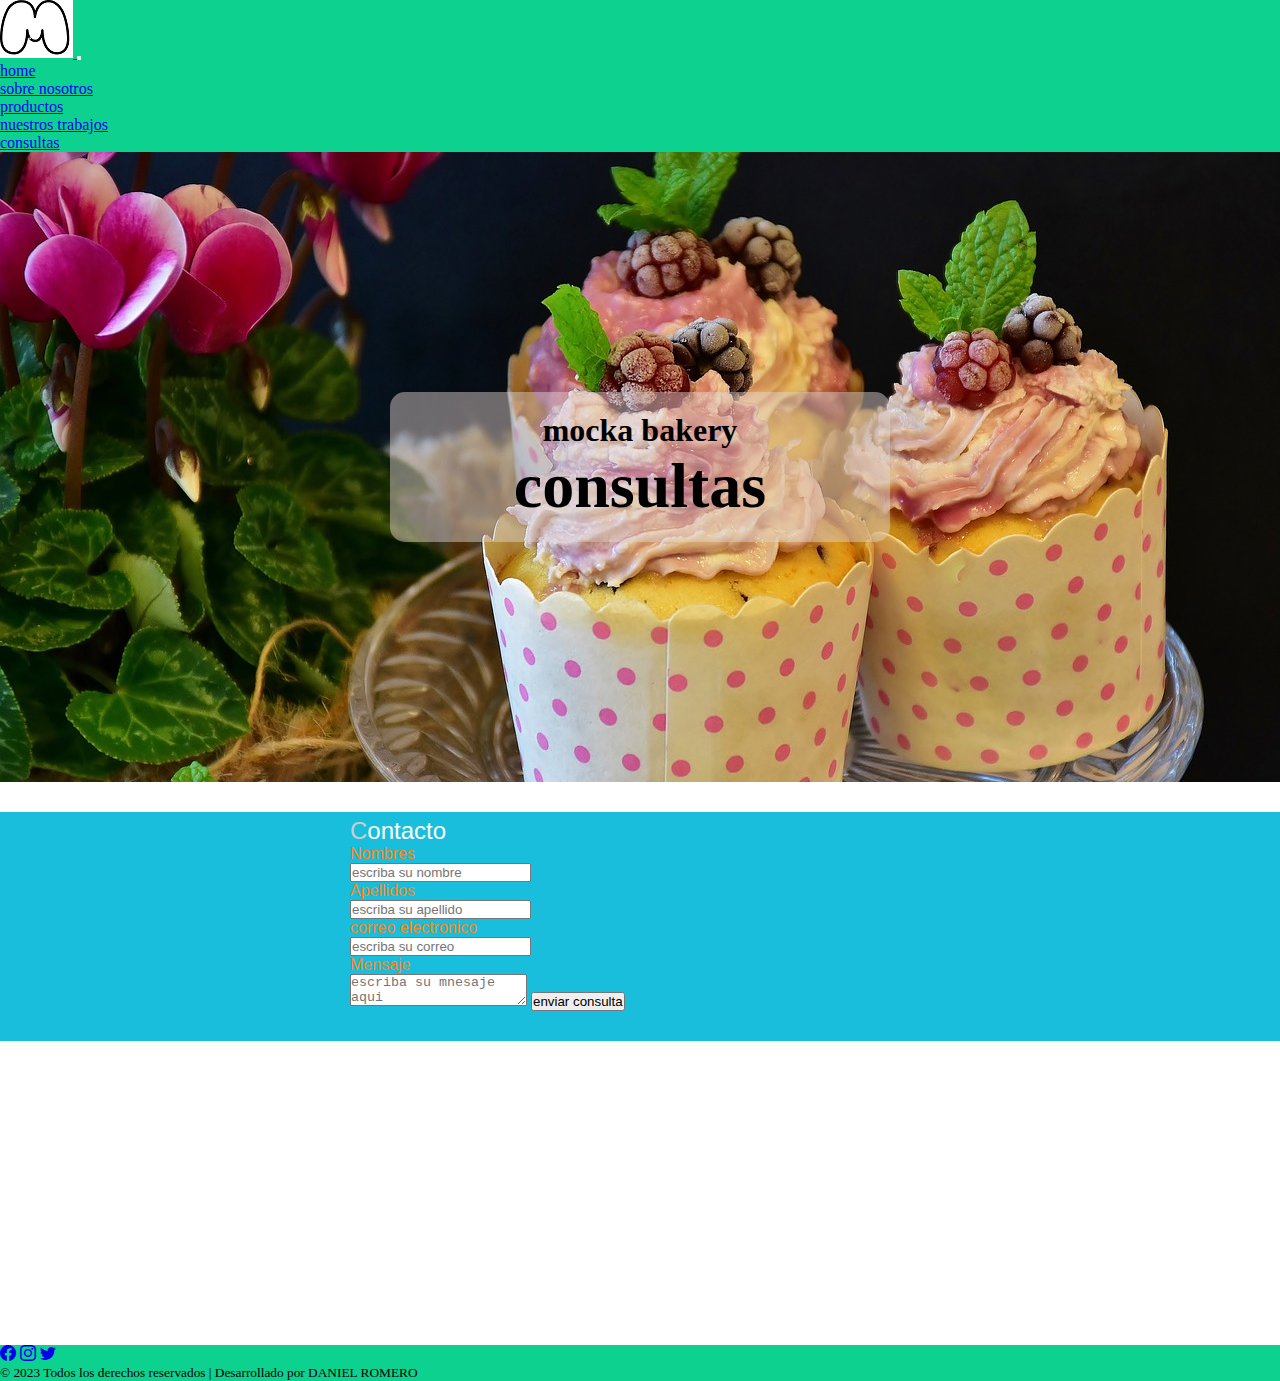
==== pages/consultas.html @ 71e00505 "se agragan las carpetas del proyecto" ====
<!DOCTYPE html>
<html lang="es">
<head>
    <meta charset="UTF-8">
    <meta http-equiv="X-UA-Compatible" content="IE=edge">
    <meta name="viewport" content="width=device-width, initial-scale=1.0">
    <link href="https://cdn.jsdelivr.net/npm/bootstrap@5.3.0-alpha3/dist/css/bootstrap.min.css" rel="stylesheet" integrity="sha384-KK94CHFLLe+nY2dmCWGMq91rCGa5gtU4mk92HdvYe+M/SXH301p5ILy+dN9+nJOZ" crossorigin="anonymous">
    <link rel="stylesheet" href="https://cdn.jsdelivr.net/npm/bootstrap-icons@1.10.3/font/bootstrap-icons.css">
    <link rel="stylesheet" href="../css/style.css">
    <title>mocka bakery</title>
</head>

<body>

<!--============BARRA DE NAVEGACION============-->
<header class="navbar navbar-expand-lg bg-body-tertiary border-bottom ">
  <div class="container"> <!--para que ocupe el 100% le agregamos -fluid al container-->
    <a class="navbar-brand" href="#">
      <img src="../img/logo-provi.png" alt="" class="w-75">
    </a>
    <button class="navbar-toggler" type="button" data-bs-toggle="collapse" data-bs-target="#navbarNavDropdown" aria-controls="navbarNavDropdown" aria-expanded="false" aria-label="Toggle navigation">
          <span class="navbar-toggler-icon"></span>
    </button>
    <nav class="collapse navbar-collapse justify-content-end" id="navbarNavDropdown">
        <ul class="navbar-nav">
            <li class="nav-item">
              <a class="nav-link active" aria-current="page" href="../index.html">home</a>
            </li>
            <li class="nav-item">
              <a class="nav-link"  href="./sobre-nosotros.html">sobre nosotros</a>
            </li>
            <li class="nav-item">
              <a class="nav-link" href="./productos.html">productos</a>
            </li>
            <li class="nav-item">
              <a class="nav-link" href="./nuestros-trabajos.html">nuestros trabajos</a>
            </li>
            <li class="nav-item">
              <a class="nav-link" href="./consultas.html">consultas</a>
            </li>
        </ul>
    </nav>
  </div>
</header>

<main>
  <section class="portada-index">
    <div class="portada-texto-index">
      <h1>mocka bakery <br>
        <span class="palabra-destacada">consultas</span></h1>
    </div>   
  </section>

    <section class="pt-5 bg-gradient-blue-green">  
      <section class="formulario"> 
          <div class="contenedor">
            <form action="form-header" class="form"> <!--modificar action-->
              <div class="form-header">
                <h2 class="form-title">C<span>ontacto</span></h2>
              </div>
  
              <label for="nombre" class="form-label">Nombres</label>
              <input type="text" id="nombre" class="form-input" placeholder="escriba su nombre">
  
              <label for="apellido" class="form-label">Apellidos</label>
              <input type="text" id="apellido" class="form-input" placeholder="escriba su apellido">
  
              <label for="correo" class="form-label">correo electronico</label>
              <input type="email" id="correo" class="form-input" placeholder="escriba su correo">
  
              <label for="mensaje" class="form-label">Mensaje</label>
              <textarea id="mensaje" class="form-textarea" placeholder="escriba su mnesaje aqui"></textarea>
  
              <input type="submit" class="btn-submit" value="enviar consulta">

           </form>
        </div>
      </section>

       <iframe src="https://www.google.com/maps/embed?pb=!1m18!1m12!1m3!1d192338.3454804078!2d-71.47999844247731!3d-41.12826800695843!2m3!1f0!2f0!3f0!3m2!1i1024!2i768!4f13.1!3m3!1m2!1s0x961a7b1520c860e5%3A0x8210ae97cb7b9a65!2sSan%20Carlos%20de%20Bariloche%2C%20R%C3%ADo%20Negro!5e0!3m2!1ses-419!2sar!4v1682887468369!5m2!1ses-419!2sar" width="400" height="300" style="border:0;" allowfullscreen="" loading="lazy" referrerpolicy="no-referrer-when-downgrade"></iframe>

    </section>   
</main> 

<!--=============FOOTER===============--> 

<footer class="bg-body-tertiary p-3">
  <div class="container text-center">
    <nav class="d-flex justify-content-evenly"> 
      <a href="https://facebook.com" target="_blank"><i class="bi bi-facebook fs-3"></i></a>
      <a href="https://instagram.com" target="_blank"><i class="bi bi-instagram fs-3"></i></a>
      <a href="https://twitter.com" target="_blank"><i class="bi bi-twitter fs-3"></i></a>
    </nav>
    <small class="text-white">
          &copy; 2023 Todos los derechos reservados | Desarrollado por DANIEL ROMERO</small>
  </div>
</footer>
  
<script src="https://cdn.jsdelivr.net/npm/bootstrap@5.3.0-alpha3/dist/js/bootstrap.bundle.min.js" integrity="sha384-ENjdO4Dr2bkBIFxQpeoTz1HIcje39Wm4jDKdf19U8gI4ddQ3GYNS7NTKfAdVQSZe" crossorigin="anonymous">

</script>

</body>
</html>
---- css/style.css ----
* {
    margin: 0;
    padding: 0;
    box-sizing: border-box;
   }

   /*para eliminar viñetas*/
ul, ol{
    list-style: none;
    color: #0e0d0d;
}


.bg-body-tertiary{
    background-color:rgb(12, 209, 143) !important
}

.bg-nosotros{
    background-color: rgb(32, 207, 207);
}

.tarjeta-staff{
    width: 15rem;
    background-color: rgb(204, 243, 250);
    border-radius: 10%;
}


/** portada**/

.portada-index{
    height: 70vh;
    background-image: url(../img/portada-index-prov.jpg);
    background-size: cover;
    background-position: center;

    display: flex;
    justify-content: center;
    align-items: center;
}

.portada-texto-index{
   background-color: rgba(224, 210, 210, 0.479);
   font-family: "roboto Condensed";
    width: 500px;
    height: 150px;
    border-radius: 15px;

    text-align: center;

    display: flex;
    justify-content:center;
    align-items: center;
}

.palabra-destacada{
    font-size: 4rem;
}



.frase-index{
    font-family:"roboto Condensed";
    height: 15vh;
    background-color: rgba(211, 55, 128, 0.603);
    margin: 20px;
    border: 10px;
    
    text-align: center;

    display: flex;
    justify-content:center;
    align-items: center;
    font-size: 100rem;
    color: aliceblue;
}



@media (min-width:768px) {
    .frase-index{
        background-image: url(../img/portada-index-prov.jpg);
    }

}


/**============nuestros productos=========**/

.produto-tortas{
    display: flex;
    flex-direction: column;
    align-items: center;

    gap: 30px;

}

.produto-tortas img{
    width: 95%;
    height: 300px;
}

@media (min-width:768px){
    .produto-tortas{
        display: grid;
        grid-template-columns: repeat(2, 1fr);
        grid-template-rows: repeat();

        padding: 15px;
    }

}

@media (min-width:1024px){
    .produto-tortas{
        display: grid;
        grid-template-columns: repeat(4, 1fr);
        grid-template-rows: repeat();

        padding: 15px;
    }
}


/**galeria trabajos*/

#galeria .col-lg-4{
    margin: 0 !important;
    padding: 25px;
}

#galeria img{
    width:100%;
    height: 350px;
    border: 5px solid #ccc;
    float: left;
    margin: 15px;
    -webkit-transition: margin 0.5s ease-out;
    -moz-transition: margin 0.5s ease-out;
    -o-transition: margin 0.5s ease-out;
}
#galeria img:hover {
    border: 5px solid #fff;
    margin-top: 2px;
}

/*========servicios=======*/
.texto-servicio{
    background-color: brown;
    font-size: 1.5rem;
    display: flex;
    justify-content: center;
}

.servicios{
    background-color: brown;
    margin-bottom: 20px ;
    display: flex;
    justify-content:space-around;
    align-items:center;
    text-align: center;
}

.tarjetas-servicios {
    width: 250px;
    height: 250px;
}

.tarjetas-servicios img{
    width: 100px;
    height: 100px;
    border-radius: 50%;
}

/**PRODUCTOS INDEX**/

.productos-index{
    margin: 40px;
    display: flex;
    justify-content:space-around;
    align-items:center;
    text-align: center;
}

.tarjeta-producto-index {
    width: 250px;
    height: 250px;
}

.tarjeta-producto-index img{
    width: 100%;
    height: 100%;
}

/* ----seccion chef */

.seccion-chef{
    background-color: brown;
    margin: 20px ;
    display: flex;
    justify-content:baseline;
    align-items:center;
    text-align: center;
  }
  .seccion-chef img{
    width: 100%;
    height: 800px;
  }

.biografia-chef{
    font-family: 'Inter';
    font-size: 1.5rem;

}
.titulos-medianos{
    font-family:"roboto Condensed" ;
    font-size: 2rem;
}

/* frase instragram */

.frase-instagram{
        background-color: rgba(18, 48, 180, 0.774);
        width: 60%;
        height: 50px;
        margin-left: 25%;
        border: 10px;
        border-radius: 15px;
        
        text-align: center;
    
        display: flex;
        justify-content:center;
        align-items: center;
        font-size: 2rem;
    }

    /* tarjetas */

.tarjetas-index{
   
    margin: 20px;
    padding: 20px;
    display: flex;
    justify-content:space-around;
    align-items:center;
    text-align: center;
    
}

.tarjetas-metodos {
    background-color: aquamarine;
    width: 25%;
    height: 10px;
    margin: 20px;
    padding: 45px;
    border-color: black;
    border-width: 1px;
    border-style: solid;
    }

    /* mas vendidos */
.mas-vendidos{
    background-color: brown;
    font-size: 1.5rem;
    display: flex;
    justify-content: center;
    }

.mas-vendidos-index{
    margin: 40px;
    display: flex;
    justify-content:space-around;
    align-items:center;
    text-align: center;
    }
    
.producto-ind{
        width: 250px;
        height: 250px;
    }
.producto-ind img{
        width: 100%;
        height: 100%;
    }


    /**formulario*/

    .formulario{
        background: #18bedb;
        -webkit-background-size: cover;
        background-size: cover;
        background-attachment: fixed;
    }
    .contenedor .form .form-header .form-title{
        font-weight: normal;
        font-family: 'Roboto Condensed', sans-serif;
        color: #ccc;
    }
    
    .contenedor .form .form-header .form-title span{
    color: #fff;
    
    }
    
    .contenedor .form {
        background: rgba(0,0,0,0. .6);
        width: 90%;
        max-width: 650px;
        margin: auto;
        padding: 5px 35px;
        margin-top: 30px;
        padding-bottom: 30px;
        border-radius: 3px;
    }
    
    .contenedor .form .form-label{
        display: block;
        color: #ff8516;
        font-size: 16px;
        font-family: 'Roboto Condensed', sans-serif;
    
    }
    
    .contenedor .form .form-input .form-textarea{
        background: rgba(0,0,0,0. .7);
        border: none;
        outline: none;
        border-bottom: 2px solid #ff851b;
        width: 100px;
        padding: 12px;
        margin-bottom: 20px;
        border-radius: 2px;
        font-size: 14px;
        color: #fff;
        font-family: roboto;
    }
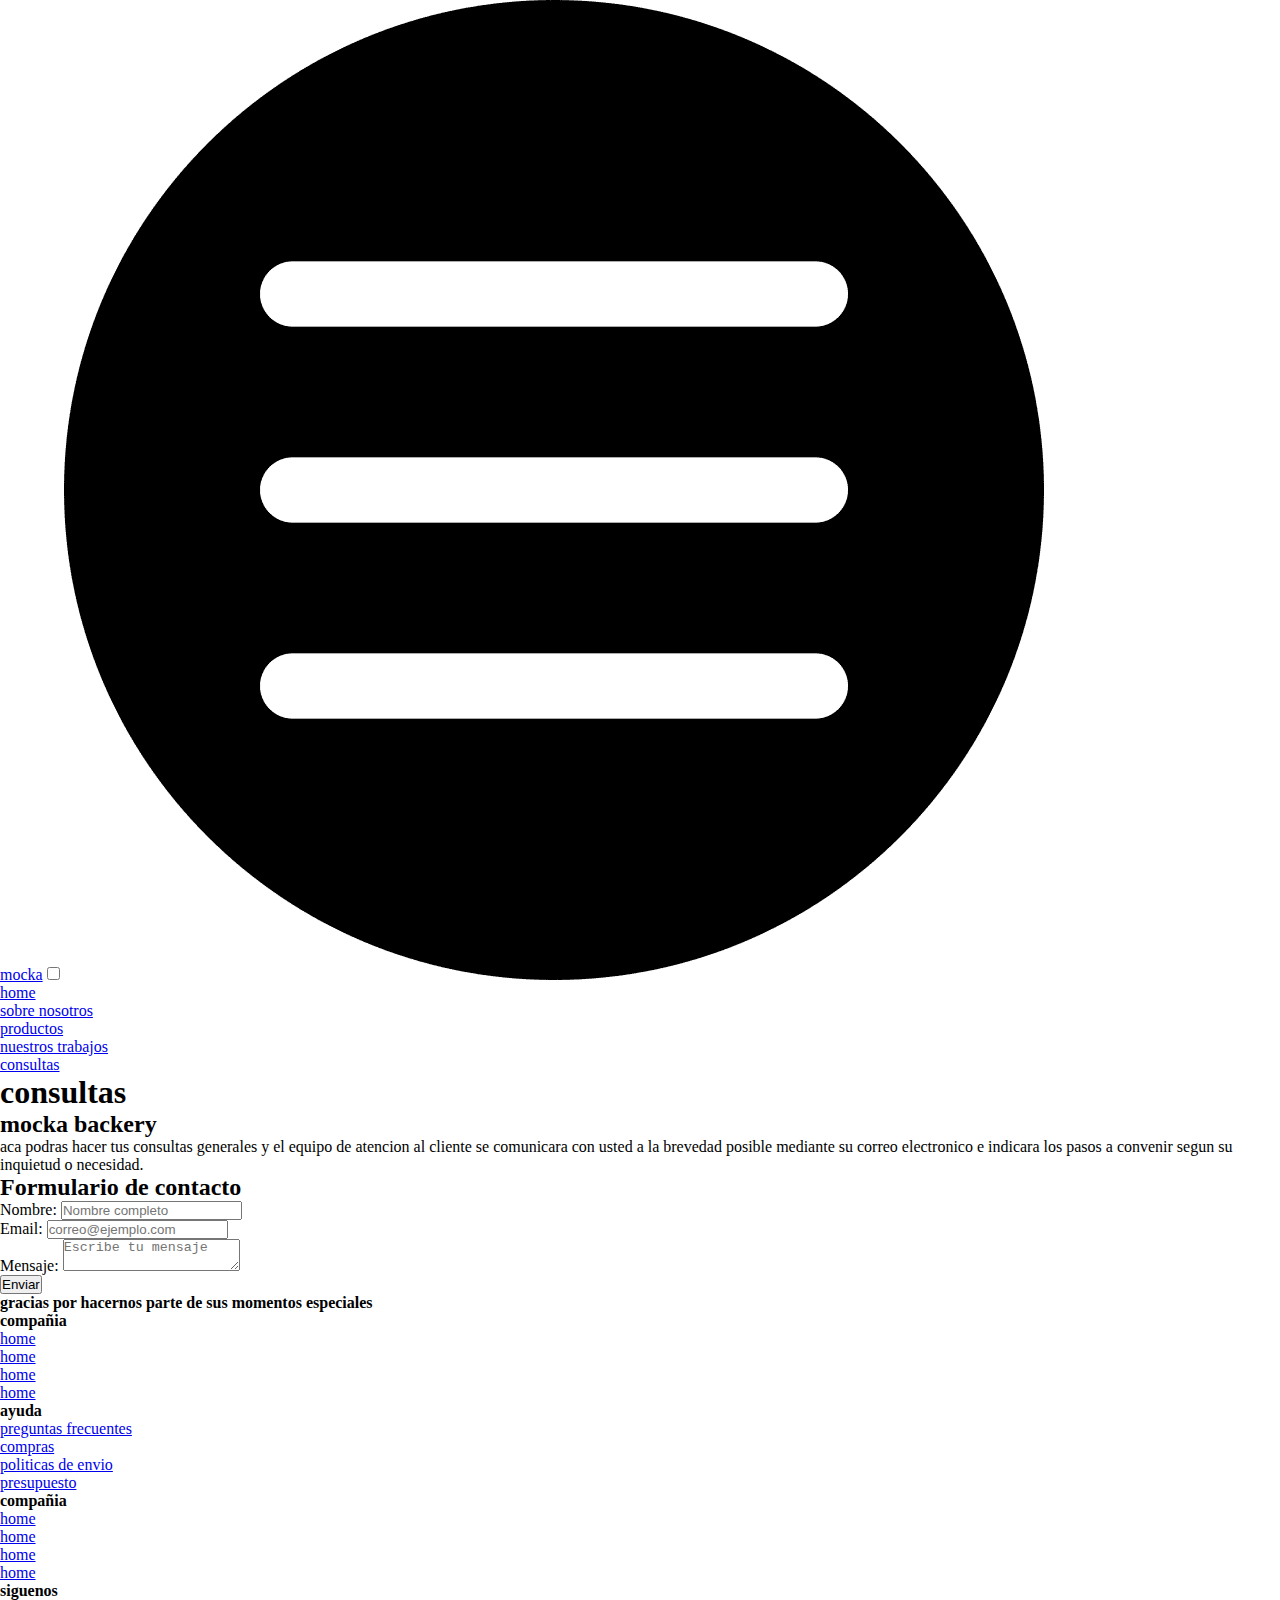
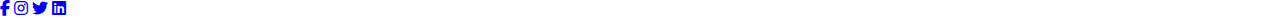
==== commit 9036c9a1: "se modifican las paginas" ====
--- a/pages/consultas.html
+++ b/pages/consultas.html
@@ -1,104 +1,145 @@
 <!DOCTYPE html>
-<html lang="es">
+<html lang="en">
 <head>
     <meta charset="UTF-8">
     <meta http-equiv="X-UA-Compatible" content="IE=edge">
-    <meta name="viewport" content="width=device-width, initial-scale=1.0">
-    <link href="https://cdn.jsdelivr.net/npm/bootstrap@5.3.0-alpha3/dist/css/bootstrap.min.css" rel="stylesheet" integrity="sha384-KK94CHFLLe+nY2dmCWGMq91rCGa5gtU4mk92HdvYe+M/SXH301p5ILy+dN9+nJOZ" crossorigin="anonymous">
-    <link rel="stylesheet" href="https://cdn.jsdelivr.net/npm/bootstrap-icons@1.10.3/font/bootstrap-icons.css">
+    <meta name="viewport" content="width=
+    , initial-scale=1.0">
+    
+    <!--tipografia-->
+    <link rel="preconnect" href="https://fonts.googleapis.com">
+<link rel="preconnect" href="https://fonts.gstatic.com" crossorigin>
+<link href="https://fonts.googleapis.com/css2?family=Poppins:wght@400;500;600;800&family=Roboto:wght@300;400;500;700&display=swap" rel="stylesheet">
+<!--fin tipografia-->
     <link rel="stylesheet" href="../css/style.css">
-    <title>mocka bakery</title>
+    <title>consultas-presupuestos-solicitudes|mocka backery</title>
+    <meta name="description" content="Si tienes alguna consulta no dudes en contactarnos. Nuestro equipo está listo para brindarte la información necesaria. ">
+    <!--libresia para usar iconos-->
+    <link rel="stylesheet" href="https://cdnjs.cloudflare.com/ajax/libs/font-awesome/6.2.1/css/all.min.css">
 </head>
+<body>
+  
+    <header class="header-consultas">
 
-<body>
+        <div class="menu container">
+            <a href="#" class="logo">mocka</a>
+            <input type="checkbox" id="menu"> <!-- id="menu cambiar el id -->
+            <label for="menu">
+                <img src="/img/menu-burguer2.png" class="menu-icono"  alt="">
+            </label>
+            <nav class="navbar">
+                <ul>
+                    <li><a href="../index.html">home</a></li>
+                    <li><a href="./sobre-nosotros.html">sobre nosotros</a></li>
+                    <li><a href="./productos.html">productos</a></li>
+                    <li><a href="./nuestros-trabajos.html">nuestros trabajos</a></li>
+                    <li><a href="./consultas.html">consultas</a></li>
+                    
+                </ul>
+            </nav>
+        </div>
+    
+        <div class="header-contenido-nosotros container">
+            <h1>consultas</h1>
+        </div>
+    
+    </header>
 
-<!--============BARRA DE NAVEGACION============-->
-<header class="navbar navbar-expand-lg bg-body-tertiary border-bottom ">
-  <div class="container"> <!--para que ocupe el 100% le agregamos -fluid al container-->
-    <a class="navbar-brand" href="#">
-      <img src="../img/logo-provi.png" alt="" class="w-75">
-    </a>
-    <button class="navbar-toggler" type="button" data-bs-toggle="collapse" data-bs-target="#navbarNavDropdown" aria-controls="navbarNavDropdown" aria-expanded="false" aria-label="Toggle navigation">
-          <span class="navbar-toggler-icon"></span>
-    </button>
-    <nav class="collapse navbar-collapse justify-content-end" id="navbarNavDropdown">
-        <ul class="navbar-nav">
-            <li class="nav-item">
-              <a class="nav-link active" aria-current="page" href="../index.html">home</a>
-            </li>
-            <li class="nav-item">
-              <a class="nav-link"  href="./sobre-nosotros.html">sobre nosotros</a>
-            </li>
-            <li class="nav-item">
-              <a class="nav-link" href="./productos.html">productos</a>
-            </li>
-            <li class="nav-item">
-              <a class="nav-link" href="./nuestros-trabajos.html">nuestros trabajos</a>
-            </li>
-            <li class="nav-item">
-              <a class="nav-link" href="./consultas.html">consultas</a>
-            </li>
-        </ul>
-    </nav>
-  </div>
-</header>
 
 <main>
-  <section class="portada-index">
-    <div class="portada-texto-index">
-      <h1>mocka bakery <br>
-        <span class="palabra-destacada">consultas</span></h1>
-    </div>   
-  </section>
 
-    <section class="pt-5 bg-gradient-blue-green">  
-      <section class="formulario"> 
-          <div class="contenedor">
-            <form action="form-header" class="form"> <!--modificar action-->
-              <div class="form-header">
-                <h2 class="form-title">C<span>ontacto</span></h2>
-              </div>
+    <div class="nosotros-contenido container">
+        <h2>mocka backery</h2>
+        <p>
+        aca podras hacer tus consultas generales y el equipo de atencion al cliente se comunicara con usted a la brevedad posible mediante su correo electronico e indicara los pasos a convenir segun su inquietud o necesidad.
+        </p> 
+    </div>
+
+
+    <div class="contenedor">
+        <h2>Formulario de contacto</h2>
+        <form>
+          <div class="form-group">
+            <label for="name">Nombre:</label>
+            <input type="text" id="name" name="name" placeholder="Nombre completo" required>
+          </div>
+          <div class="form-group">
+            <label for="email">Email:</label>
+            <input type="email" id="email" name="email" placeholder="correo@ejemplo.com" required>
+          </div>
+          <div class="form-group">
+            <label for="message">Mensaje:</label>
+            <textarea id="message" name="message" placeholder="Escribe tu mensaje" required></textarea>
+          </div>
+          <div class="form-group">
+            <button type="submit">Enviar</button>
+          </div>
+        </form>
+      </div>
+
+
+      <div class="mensaje-nosotros">
+        <h4>gracias por hacernos parte de sus momentos especiales</h4>
+        
+    </div> 
+</main>
+
+ 
+<!--=========================FOOTER=====================-->
+
+<footer class="footer">
+    <div class="container">
+
+     <div class="footer-row">
+
+        <div class="footer-links">
+            <h4>compañia</h4>
+            <ul>
+                <li><a href="#">home</a></li>
+                <li><a href="#">home</a></li>
+                <li><a href="#">home</a></li>
+                <li><a href="#">home</a></li>
+            </ul>
+        </div>
+    
+        <div class="footer-links">
+            <h4>ayuda</h4>
+            <ul>
+                <li><a href="#">preguntas frecuentes</a></li>
+                <li><a href="#">compras</a></li>
+                <li><a href="#">politicas de envio</a></li>
+                <li><a href="#">presupuesto</a></li>
+                </ul>
+            </div>
+
+        <div class="footer-links">
+            <h4>compañia</h4>
+            <ul>
+                <li><a href="#">home</a></li>
+                <li><a href="#">home</a></li>
+                <li><a href="#">home</a></li>
+                <li><a href="#">home</a></li>
+            </ul>
+        </div>
+        <div class="footer-links">
+            <h4>siguenos</h4>
+            <div class="redes-link">
+                <a href="#"><i class="fab fa-facebook-f"></i></a>
+                <a href="#"><i class="fab fa-instagram"></i></a>
+                <a href="#"><i class="fab fa-twitter"></i></a>
+                <a href="#"><i class="fab fa-linkedin"></i></a>
+            </div>
+        </div>
+    </div>
   
-              <label for="nombre" class="form-label">Nombres</label>
-              <input type="text" id="nombre" class="form-input" placeholder="escriba su nombre">
-  
-              <label for="apellido" class="form-label">Apellidos</label>
-              <input type="text" id="apellido" class="form-input" placeholder="escriba su apellido">
-  
-              <label for="correo" class="form-label">correo electronico</label>
-              <input type="email" id="correo" class="form-input" placeholder="escriba su correo">
-  
-              <label for="mensaje" class="form-label">Mensaje</label>
-              <textarea id="mensaje" class="form-textarea" placeholder="escriba su mnesaje aqui"></textarea>
-  
-              <input type="submit" class="btn-submit" value="enviar consulta">
+</div>
 
-           </form>
-        </div>
-      </section>
 
-       <iframe src="https://www.google.com/maps/embed?pb=!1m18!1m12!1m3!1d192338.3454804078!2d-71.47999844247731!3d-41.12826800695843!2m3!1f0!2f0!3f0!3m2!1i1024!2i768!4f13.1!3m3!1m2!1s0x961a7b1520c860e5%3A0x8210ae97cb7b9a65!2sSan%20Carlos%20de%20Bariloche%2C%20R%C3%ADo%20Negro!5e0!3m2!1ses-419!2sar!4v1682887468369!5m2!1ses-419!2sar" width="400" height="300" style="border:0;" allowfullscreen="" loading="lazy" referrerpolicy="no-referrer-when-downgrade"></iframe>
+</footer>
 
-    </section>   
-</main> 
 
-<!--=============FOOTER===============--> 
-
-<footer class="bg-body-tertiary p-3">
-  <div class="container text-center">
-    <nav class="d-flex justify-content-evenly"> 
-      <a href="https://facebook.com" target="_blank"><i class="bi bi-facebook fs-3"></i></a>
-      <a href="https://instagram.com" target="_blank"><i class="bi bi-instagram fs-3"></i></a>
-      <a href="https://twitter.com" target="_blank"><i class="bi bi-twitter fs-3"></i></a>
-    </nav>
-    <small class="text-white">
-          &copy; 2023 Todos los derechos reservados | Desarrollado por DANIEL ROMERO</small>
-  </div>
-</footer>
-  
-<script src="https://cdn.jsdelivr.net/npm/bootstrap@5.3.0-alpha3/dist/js/bootstrap.bundle.min.js" integrity="sha384-ENjdO4Dr2bkBIFxQpeoTz1HIcje39Wm4jDKdf19U8gI4ddQ3GYNS7NTKfAdVQSZe" crossorigin="anonymous">
-
-</script>
 
 </body>
-</html>+</html>
+    
+   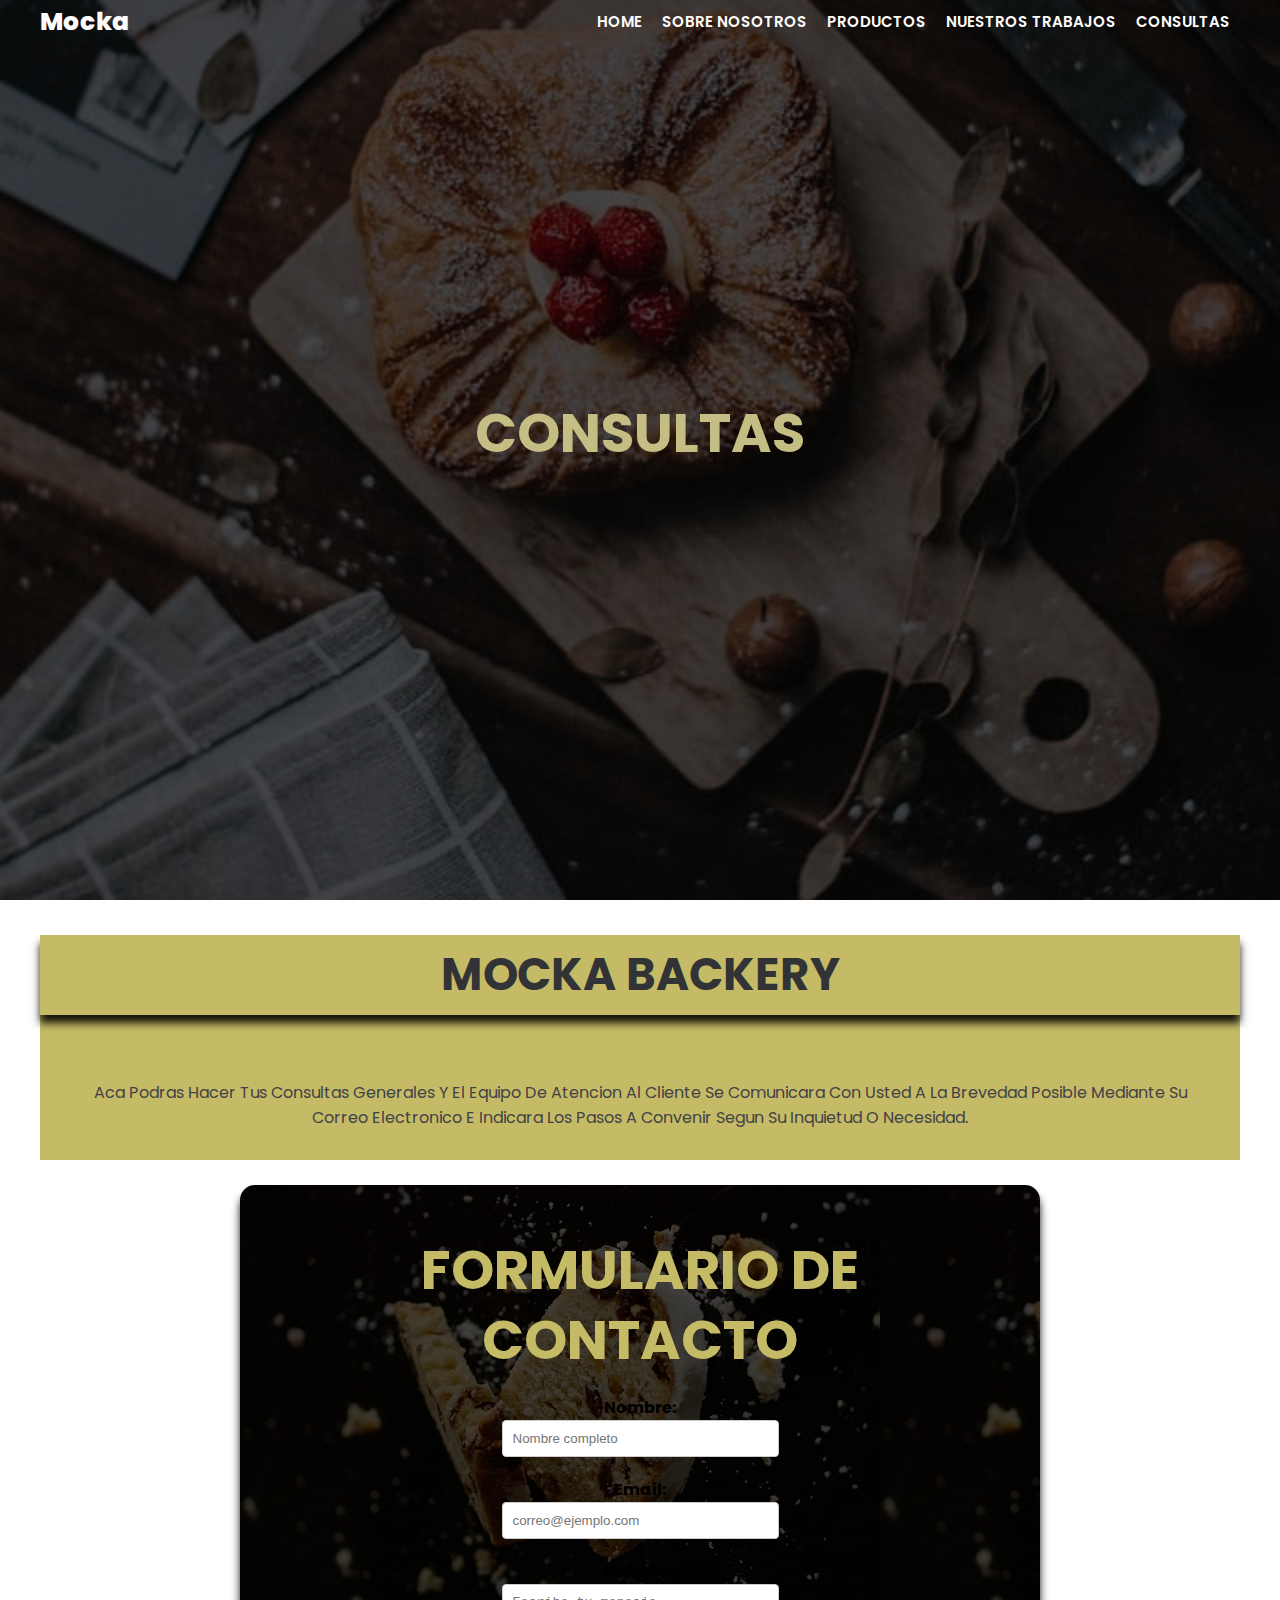
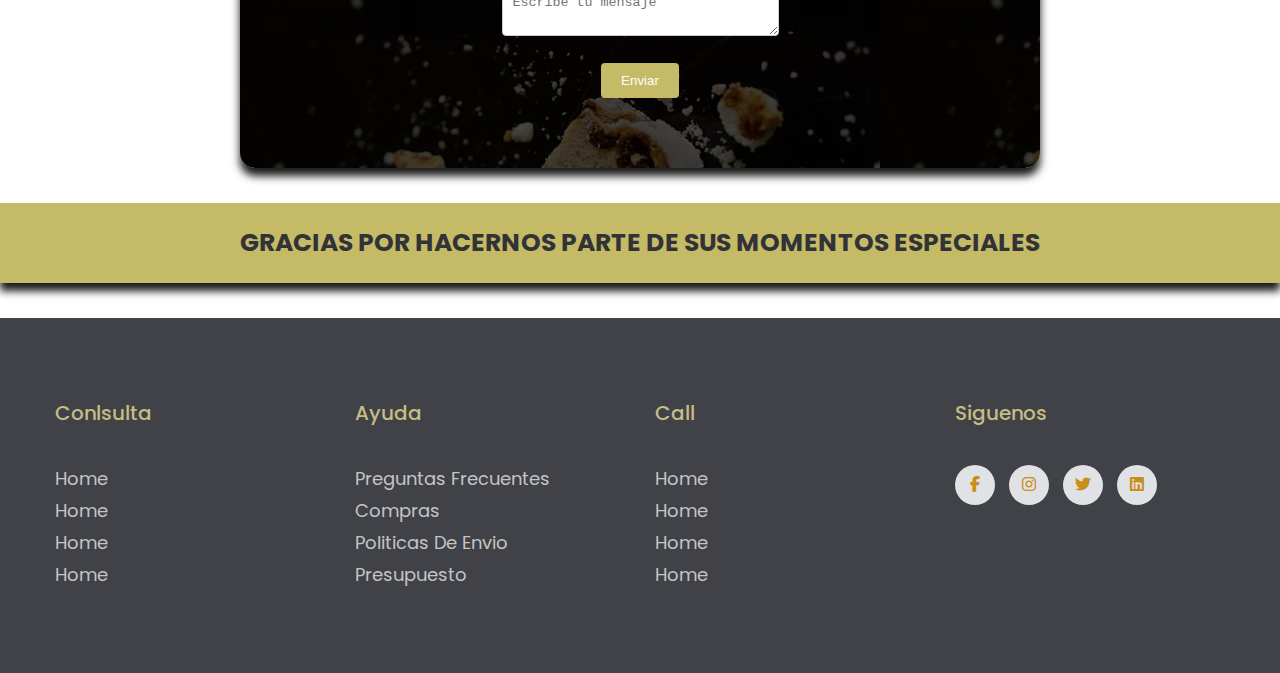
==== commit e15da6d7: "rutas img" ====
--- a/pages/consultas.html
+++ b/pages/consultas.html
@@ -93,7 +93,7 @@
      <div class="footer-row">
 
         <div class="footer-links">
-            <h4>compañia</h4>
+            <h4>conlsulta</h4>
             <ul>
                 <li><a href="#">home</a></li>
                 <li><a href="#">home</a></li>
@@ -113,7 +113,7 @@
             </div>
 
         <div class="footer-links">
-            <h4>compañia</h4>
+            <h4>call</h4>
             <ul>
                 <li><a href="#">home</a></li>
                 <li><a href="#">home</a></li>
--- a/css/style.css
+++ b/css/style.css
@@ -1,339 +1,648 @@
 * {
-    margin: 0;
+  margin: 0;
+  padding: 0;
+  box-sizing: border-box;
+  text-decoration: none;
+  list-style: none;
+}
+
+body {
+  font-family: "Poppins", sans-serif;
+  text-transform: capitalize;
+}
+
+.container {
+  max-width: 1200px;
+  margin: 0 auto;
+}
+
+@media (max-width: 768px) {
+  .container {
+    padding: 10px;
+  }
+}
+.menu {
+  position: absolute;
+  top: 0;
+  left: 0;
+  right: 0;
+  display: flex;
+  align-items: center;
+  justify-content: space-between;
+}
+.menu .navbar ul li {
+  position: relative;
+  float: left;
+}
+.menu .navbar ul li a {
+  font-size: 15px;
+  padding: 10px;
+  color: #fffdfc;
+  display: block;
+  font-weight: 600;
+  text-transform: uppercase;
+}
+.menu .navbar ul li a:hover {
+  color: #e2df21;
+}
+.menu-icono {
+  width: 40px;
+}
+.menu label {
+  cursor: pointer;
+  display: none;
+}
+
+.logo {
+  color: #fffdfc;
+  font-size: 25px;
+  font-weight: 800;
+}
+
+#menu {
+  display: none;
+}
+
+.boton-1 {
+  display: inline-block;
+  padding: 11px 35px;
+  background-color: #e2df21;
+  color: rgb(249, 250, 252);
+  text-transform: uppercase;
+}
+.boton-1:hover {
+  background-color: #c79018;
+}
+
+.footer {
+  background-color: #414247;
+  padding: 80px 0;
+}
+.footer-row {
+  display: flex;
+  flex-wrap: wrap;
+}
+.footer-links {
+  width: 25%;
+  padding: 0 15px;
+}
+.footer-links h4 {
+  font-size: 20px;
+  color: #c4bd84;
+  margin-bottom: 25px;
+  font-weight: 500;
+  border-bottom: 2px solid #414247;
+  padding-bottom: 10px;
+  display: inline-block;
+}
+.footer-links ul li a {
+  font-size: 18px;
+  text-decoration: none;
+  color: #c5c5c5;
+  display: block;
+  margin-bottom: 5px;
+  transition: all 0.3s ease;
+}
+.footer-links ul li a:hover {
+  color: #c4bd84;
+  padding-left: 6px;
+}
+
+.redes-link a {
+  display: inline-block;
+  min-height: 40px;
+  width: 40px;
+  background-color: #e1e2e6;
+  margin: 0 10px 10px 0;
+  text-align: center;
+  line-height: 40px;
+  border-radius: 50%;
+  color: #c79018;
+  transition: all 0.5s ease;
+}
+.redes-link a:hover {
+  background-color: #c79018;
+}
+
+@media (max-width: 991px) {
+  .footer-row {
+    text-align: center;
+  }
+  .footer-row-links {
+    width: 100%;
+    margin-bottom: 15px;
+  }
+}
+.header {
+  background-image: url(../img/postre2.jpg);
+  opacity: 0.9;
+  background-position: center bottom;
+  background-repeat: no-repeat;
+  background-size: cover;
+  min-height: 100vh;
+  display: flex;
+  align-items: center;
+}
+.header-contenido {
+  text-align: center;
+}
+.header-contenido h1 {
+  font-size: 75px;
+  line-height: 80px;
+  color: #fffdfc;
+  text-transform: uppercase;
+  margin-bottom: 35px;
+}
+.header-contenido p {
+  font-size: 16px;
+  color: #c5c5c5;
+  padding: 0 250px;
+  margin-bottom: 25px;
+}
+
+.servicios {
+  background-color: #c4bd84;
+  background-position: center center;
+  background-repeat: no-repeat;
+  background-size: cover;
+  padding: 100px 0;
+}
+.servicios-contenido {
+  text-align: center;
+}
+.servicios-contenido h2 {
+  font-size: 55px;
+  line-height: 70px;
+  color: #414247;
+  text-transform: uppercase;
+  margin-bottom: 50px;
+}
+.servicios-contenido p {
+  font-size: 1.2rem;
+  color: #323337;
+  margin-bottom: 50px;
+  padding: 0 100px;
+}
+.servicios-grupo {
+  display: flex;
+  justify-content: space-between;
+  margin-bottom: 50px;
+}
+.servicios-1 {
+  padding: 0 100px;
+}
+.servicios-1 img {
+  width: 200px;
+  height: 200px;
+  margin-bottom: 15px;
+  border-radius: 15px 50px 30px;
+  box-shadow: 0px 2px 4px rgb(0, 0, 0);
+}
+.servicios-1 h3 {
+  color: #323337;
+  font-size: 18px;
+  text-transform: uppercase;
+}
+
+.mocka {
+  padding: 100px 0;
+  background-image: linear-gradient(rgba(0, 0, 0, 0.7), rgba(0, 0, 0, 0.7)), url(../img/header.jfif);
+  position: relative;
+  background-position: center center;
+  background-repeat: no-repeat;
+  background-size: cover;
+  background-attachment: fixed;
+  padding: 100px 0;
+}
+.mocka-contenido {
+  text-align: center;
+}
+.mocka-contenido h2 {
+  font-size: 55px;
+  line-height: 70px;
+  color: #c4bd84;
+  text-transform: uppercase;
+  padding: 0 250px;
+  margin-bottom: 15px;
+}
+.mocka-grupo {
+  display: flex;
+  justify-content: space-between;
+  margin-bottom: 50px;
+}
+.mocka-1 {
+  padding: 0 25px;
+}
+.mocka-1 img {
+  width: 200px;
+}
+.mocka-1 h3 {
+  color: #f9fafc;
+  font-size: 20px;
+  text-transform: uppercase;
+}
+.mocka-1 p {
+  color: #414247;
+}
+
+.texto-p {
+  font-size: 16px;
+  color: #c5c5c5;
+  padding: 0 250px;
+  margin-bottom: 35px;
+}
+
+.general {
+  display: flex;
+}
+.general-1 {
+  width: 50%;
+  padding: 100px 100px 100px 100px;
+  background-color: #e1e2e6;
+  text-align: center;
+}
+.general-2 {
+  background-image: url(../img/indexsueno11.jpg);
+  background-position: center center;
+  background-repeat: no-repeat;
+  background-size: cover;
+  width: 50%;
+}
+.general-3 {
+  background-image: url(../img/mesapostre.jpeg);
+  background-position: center center;
+  background-repeat: no-repeat;
+  background-size: cover;
+  width: 50%;
+}
+
+h2 {
+  font-size: 55px;
+  line-height: 70px;
+  color: #414247;
+  text-transform: uppercase;
+  margin-bottom: 20px;
+}
+
+p {
+  font-size: 16px;
+  color: #414247;
+  margin: 25px 0 45px 0;
+}
+
+.exper {
+  padding: 100px 0;
+  text-align: center;
+}
+.exper-contenido {
+  display: flex;
+  justify-content: space-between;
+  gap: 30px;
+}
+.exper-1 {
+  padding: 25px 55px;
+}
+.exper-1 img {
+  width: 250px;
+  height: 250px;
+  border-radius: 15px;
+  margin-bottom: 15px;
+  box-shadow: 0px 8px 8px rgba(0, 0, 0, 0.9);
+}
+.exper-1 h3 {
+  font-size: 25px;
+  color: #323337;
+}
+
+@media (max-width: 991px) {
+  .menu {
+    padding: 30px;
+  }
+  .menu label {
+    display: initial;
+  }
+  .menu .navbar {
+    position: absolute;
+    top: 100%;
+    left: 0;
+    right: 0;
+    background-color: #323337;
+    display: none;
+  }
+  .menu .navbar ul li {
+    width: 100%;
+  }
+  #menu:checked ~ .navbar { /*para que despliegue la hamburguesa*/
+    display: initial;
+  }
+  .header {
+    min-height: 0vh;
+  }
+  .header-contenido {
+    padding: 100px 30px;
+  }
+  .header-contenido p {
+    padding: 40px;
+  }
+  .mocka {
+    padding: 30px;
+  }
+  .mocka-contenido h2 {
     padding: 0;
-    box-sizing: border-box;
-   }
-
-   /*para eliminar viñetas*/
-ul, ol{
-    list-style: none;
-    color: #0e0d0d;
-}
-
-
-.bg-body-tertiary{
-    background-color:rgb(12, 209, 143) !important
-}
-
-.bg-nosotros{
-    background-color: rgb(32, 207, 207);
-}
-
-.tarjeta-staff{
-    width: 15rem;
-    background-color: rgb(204, 243, 250);
-    border-radius: 10%;
-}
-
-
-/** portada**/
-
-.portada-index{
-    height: 70vh;
-    background-image: url(../img/portada-index-prov.jpg);
-    background-size: cover;
-    background-position: center;
-
-    display: flex;
-    justify-content: center;
-    align-items: center;
-}
-
-.portada-texto-index{
-   background-color: rgba(224, 210, 210, 0.479);
-   font-family: "roboto Condensed";
-    width: 500px;
-    height: 150px;
-    border-radius: 15px;
-
+  }
+  .mocka-grupo {
+    flex-direction: column;
+    margin-bottom: 0;
+  }
+  .texto-p {
+    padding: 0;
+  }
+  .servicios {
+    padding: 30px;
+  }
+  .servicios-contenido p {
+    padding: 0;
+  }
+  .servicios-grupo {
+    flex-direction: column;
+    margin-bottom: 0;
+  }
+  .servicios-1 {
+    margin-bottom: 25px;
+  }
+  .general {
+    flex-direction: column;
+  }
+  .general-1 {
+    width: 100%;
+    padding: 30px;
     text-align: center;
-
-    display: flex;
-    justify-content:center;
-    align-items: center;
-}
-
-.palabra-destacada{
-    font-size: 4rem;
-}
-
-
-
-.frase-index{
-    font-family:"roboto Condensed";
-    height: 15vh;
-    background-color: rgba(211, 55, 128, 0.603);
-    margin: 20px;
-    border: 10px;
-    
+  }
+  .general-2 {
+    display: none;
+  }
+  .general-3 {
+    display: none;
+  }
+  .exper {
+    padding: 30px;
+  }
+  .exper-contenido {
+    flex-direction: column;
+  }
+  .exper-1 {
+    padding: 0;
+  }
+  .exper-1 h3 {
+    text-transform: uppercase;
+  }
+}
+.header-nosotros {
+  background-image: linear-gradient(rgba(0, 0, 0, 0.7), rgba(0, 0, 0, 0.7)), url(../img/group-people-working-out-business-plan-office\ \(1\).jpg);
+  background-position: center bottom;
+  background-repeat: no-repeat;
+  background-size: cover;
+  min-height: 100vh;
+  display: flex;
+  align-items: center;
+}
+
+.header-contenido-nosotros {
+  text-align: center;
+}
+.header-contenido-nosotros h1 {
+  font-size: 55px;
+  line-height: 60px;
+  color: #c4bd84;
+  text-transform: uppercase;
+  margin-bottom: 35px;
+}
+.header-contenido-nosotros p {
+  font-size: 25px;
+  color: #c5c5c5;
+  padding: 0 250px;
+  margin-bottom: 25px;
+}
+
+.nosotros {
+  display: flex;
+}
+.nosotros-1 {
+  width: 50%;
+  padding: 100px 100px 100px 100px;
+  background-color: #e1e2e6;
+  text-align: center;
+}
+.nosotros-2 {
+  background-image: url(../img/chef-kitchen-restaurant-adding-sauce-salad.jpg);
+  background-position: center center;
+  background-repeat: no-repeat;
+  background-size: cover;
+  width: 50%;
+}
+.nosotros-3 {
+  background-image: url(../img/mid-shot-pizza-chef-posing.jpg);
+  background-position: center center;
+  background-repeat: no-repeat;
+  background-size: cover;
+  width: 50%;
+}
+.nosotros-contenido {
+  text-align: center;
+  background-color: #c5ba66;
+}
+.nosotros-contenido h2 {
+  font-size: 45px;
+  line-height: 80px;
+  color: #323337;
+  text-transform: uppercase;
+  margin-bottom: 35px;
+  margin-top: 35px;
+  box-shadow: 0px 8px 8px rgba(0, 0, 0, 0.9);
+}
+.nosotros-contenido p {
+  font-size: 16px;
+  color: #414247;
+  padding: 30px;
+  margin-bottom: 25px;
+}
+
+.mensaje-nosotros {
+  text-align: center;
+  background-color: #c5ba66;
+}
+.mensaje-nosotros h4 {
+  font-size: 25px;
+  line-height: 80px;
+  color: #323337;
+  text-transform: uppercase;
+  margin-bottom: 35px;
+  margin-top: 35px;
+  box-shadow: 0px 8px 8px rgba(0, 0, 0, 0.9);
+}
+
+@media (max-width: 991px) {
+  .nosotros {
+    flex-direction: column;
+  }
+  .nosotros-1 {
+    width: 100%;
+    padding: 30px;
     text-align: center;
-
-    display: flex;
-    justify-content:center;
-    align-items: center;
-    font-size: 100rem;
-    color: aliceblue;
-}
-
-
-
-@media (min-width:768px) {
-    .frase-index{
-        background-image: url(../img/portada-index-prov.jpg);
-    }
-
-}
-
-
-/**============nuestros productos=========**/
-
-.produto-tortas{
-    display: flex;
-    flex-direction: column;
-    align-items: center;
-
-    gap: 30px;
-
-}
-
-.produto-tortas img{
-    width: 95%;
-    height: 300px;
-}
-
-@media (min-width:768px){
-    .produto-tortas{
-        display: grid;
-        grid-template-columns: repeat(2, 1fr);
-        grid-template-rows: repeat();
-
-        padding: 15px;
-    }
-
-}
-
-@media (min-width:1024px){
-    .produto-tortas{
-        display: grid;
-        grid-template-columns: repeat(4, 1fr);
-        grid-template-rows: repeat();
-
-        padding: 15px;
-    }
-}
-
-
-/**galeria trabajos*/
-
-#galeria .col-lg-4{
-    margin: 0 !important;
-    padding: 25px;
-}
-
-#galeria img{
-    width:100%;
-    height: 350px;
-    border: 5px solid #ccc;
-    float: left;
-    margin: 15px;
-    -webkit-transition: margin 0.5s ease-out;
-    -moz-transition: margin 0.5s ease-out;
-    -o-transition: margin 0.5s ease-out;
-}
-#galeria img:hover {
-    border: 5px solid #fff;
-    margin-top: 2px;
-}
-
-/*========servicios=======*/
-.texto-servicio{
-    background-color: brown;
-    font-size: 1.5rem;
-    display: flex;
-    justify-content: center;
-}
-
-.servicios{
-    background-color: brown;
-    margin-bottom: 20px ;
-    display: flex;
-    justify-content:space-around;
-    align-items:center;
-    text-align: center;
-}
-
-.tarjetas-servicios {
-    width: 250px;
-    height: 250px;
-}
-
-.tarjetas-servicios img{
-    width: 100px;
-    height: 100px;
-    border-radius: 50%;
-}
-
-/**PRODUCTOS INDEX**/
-
-.productos-index{
-    margin: 40px;
-    display: flex;
-    justify-content:space-around;
-    align-items:center;
-    text-align: center;
-}
-
-.tarjeta-producto-index {
-    width: 250px;
-    height: 250px;
-}
-
-.tarjeta-producto-index img{
+  }
+  .nosotros-2 {
+    display: none;
+  }
+  .nosotros-3 {
+    display: none;
+  }
+}
+.header-productos {
+  background-image: linear-gradient(rgba(0, 0, 0, 0.7), rgba(0, 0, 0, 0.7)), url(../img/top-view-table-full-sweet-delicious-desserts-cupcakes-donuts-panna-cotta-desserts-candy-pops-tiramisu\ \(1\).jpg);
+  background-position: center bottom;
+  background-repeat: no-repeat;
+  background-size: cover;
+  min-height: 100vh;
+  display: flex;
+  align-items: center;
+}
+
+.card-section {
+  padding: 20px;
+  background-color: #fffdfc;
+  text-align: center;
+}
+
+.contenedor {
+  display: flex;
+  flex-wrap: wrap;
+  justify-content: center;
+}
+
+.card {
+  width: 300px;
+  margin: 20px;
+  background-color: #c4bd84;
+  border-radius: 15px;
+  margin-bottom: 15px;
+  box-shadow: 0px 8px 8px rgba(0, 0, 0, 0.9);
+}
+.card-img {
+  width: 100%;
+  height: 250px;
+  padding: 10px;
+  object-fit: cover;
+}
+.card-content {
+  padding: 20px;
+}
+.card-content h3 {
+  font-size: 20px;
+  color: #323337;
+  margin-bottom: 10px;
+}
+.card-content p {
+  font-size: 16px;
+  color: #414247;
+  margin-bottom: 20px;
+}
+
+.header-trabajos {
+  background-image: linear-gradient(rgba(0, 0, 0, 0.7), rgba(0, 0, 0, 0.7)), url(../img/delicious-sweets-candy-catering\ \(1\).jpg);
+  background-position: center bottom;
+  background-repeat: no-repeat;
+  background-size: cover;
+  min-height: 100vh;
+  display: flex;
+  align-items: center;
+}
+
+.galeria {
+  display: flex;
+  flex-wrap: wrap;
+  justify-content: center;
+  margin: 100px;
+}
+
+.imagen-trabajos {
+  width: 300px;
+  height: 250px;
+  margin: 20px;
+  border-radius: 15px;
+  margin-bottom: 15px;
+  box-shadow: 0px 8px 8px rgba(0, 0, 0, 0.9);
+  overflow: hidden;
+  transition: transform 0.3s;
+}
+.imagen-trabajos img {
+  width: 300px;
+  height: 300px;
+  padding: 10px;
+  object-fit: cover;
+}
+.imagen-trabajos img:hover {
+  transform: scale(1.1);
+}
+
+@media (max-width: 480px) {
+  .imagen-trabajos {
     width: 100%;
-    height: 100%;
-}
-
-/* ----seccion chef */
-
-.seccion-chef{
-    background-color: brown;
-    margin: 20px ;
-    display: flex;
-    justify-content:baseline;
-    align-items:center;
-    text-align: center;
-  }
-  .seccion-chef img{
-    width: 100%;
-    height: 800px;
-  }
-
-.biografia-chef{
-    font-family: 'Inter';
-    font-size: 1.5rem;
-
-}
-.titulos-medianos{
-    font-family:"roboto Condensed" ;
-    font-size: 2rem;
-}
-
-/* frase instragram */
-
-.frase-instagram{
-        background-color: rgba(18, 48, 180, 0.774);
-        width: 60%;
-        height: 50px;
-        margin-left: 25%;
-        border: 10px;
-        border-radius: 15px;
-        
-        text-align: center;
-    
-        display: flex;
-        justify-content:center;
-        align-items: center;
-        font-size: 2rem;
-    }
-
-    /* tarjetas */
-
-.tarjetas-index{
-   
-    margin: 20px;
-    padding: 20px;
-    display: flex;
-    justify-content:space-around;
-    align-items:center;
-    text-align: center;
-    
-}
-
-.tarjetas-metodos {
-    background-color: aquamarine;
-    width: 25%;
-    height: 10px;
-    margin: 20px;
-    padding: 45px;
-    border-color: black;
-    border-width: 1px;
-    border-style: solid;
-    }
-
-    /* mas vendidos */
-.mas-vendidos{
-    background-color: brown;
-    font-size: 1.5rem;
-    display: flex;
-    justify-content: center;
-    }
-
-.mas-vendidos-index{
-    margin: 40px;
-    display: flex;
-    justify-content:space-around;
-    align-items:center;
-    text-align: center;
-    }
-    
-.producto-ind{
-        width: 250px;
-        height: 250px;
-    }
-.producto-ind img{
-        width: 100%;
-        height: 100%;
-    }
-
-
-    /**formulario*/
-
-    .formulario{
-        background: #18bedb;
-        -webkit-background-size: cover;
-        background-size: cover;
-        background-attachment: fixed;
-    }
-    .contenedor .form .form-header .form-title{
-        font-weight: normal;
-        font-family: 'Roboto Condensed', sans-serif;
-        color: #ccc;
-    }
-    
-    .contenedor .form .form-header .form-title span{
-    color: #fff;
-    
-    }
-    
-    .contenedor .form {
-        background: rgba(0,0,0,0. .6);
-        width: 90%;
-        max-width: 650px;
-        margin: auto;
-        padding: 5px 35px;
-        margin-top: 30px;
-        padding-bottom: 30px;
-        border-radius: 3px;
-    }
-    
-    .contenedor .form .form-label{
-        display: block;
-        color: #ff8516;
-        font-size: 16px;
-        font-family: 'Roboto Condensed', sans-serif;
-    
-    }
-    
-    .contenedor .form .form-input .form-textarea{
-        background: rgba(0,0,0,0. .7);
-        border: none;
-        outline: none;
-        border-bottom: 2px solid #ff851b;
-        width: 100px;
-        padding: 12px;
-        margin-bottom: 20px;
-        border-radius: 2px;
-        font-size: 14px;
-        color: #fff;
-        font-family: roboto;
-    }    +    height: 200px;
+    margin: 10px;
+    overflow: hidden;
+    transition: transform 0.3s;
+  }
+}
+.header-consultas {
+  background-image: linear-gradient(rgba(0, 0, 0, 0.7), rgba(0, 0, 0, 0.7)), url(../img/postre5.jpg);
+  background-position: center bottom;
+  background-repeat: no-repeat;
+  background-size: cover;
+  min-height: 100vh;
+  display: flex;
+  align-items: center;
+}
+
+.contenedor {
+  max-width: 800px;
+  margin: auto;
+  padding: 50px;
+  text-align: center;
+  background-image: linear-gradient(rgba(0, 0, 0, 0.7), rgba(0, 0, 0, 0.7)), url(../img/postre\ \(1\).jpg);
+  border-radius: 15px;
+  box-shadow: 0px 8px 8px rgba(0, 0, 0, 0.9);
+}
+.contenedor h2 {
+  text-align: center;
+  color: #c5ba66;
+}
+.contenedor-consulta form {
+  display: flex;
+  flex-direction: column;
+}
+
+.form-group {
+  margin-bottom: 20px;
+}
+.form-group label {
+  font-weight: bold;
+}
+.form-group input, .form-group textarea {
+  width: 100%;
+  padding: 10px;
+  border: 1px solid #ccc;
+  border-radius: 4px;
+}
+.form-group button {
+  padding: 10px 20px;
+  background-color: #c5ba66;
+  color: #fffdfc;
+  border: none;
+  border-radius: 4px;
+  cursor: pointer;
+}
+.form-group button:hover {
+  background-color: #45a049;
+}
+
+/*# sourceMappingURL=style.css.map */
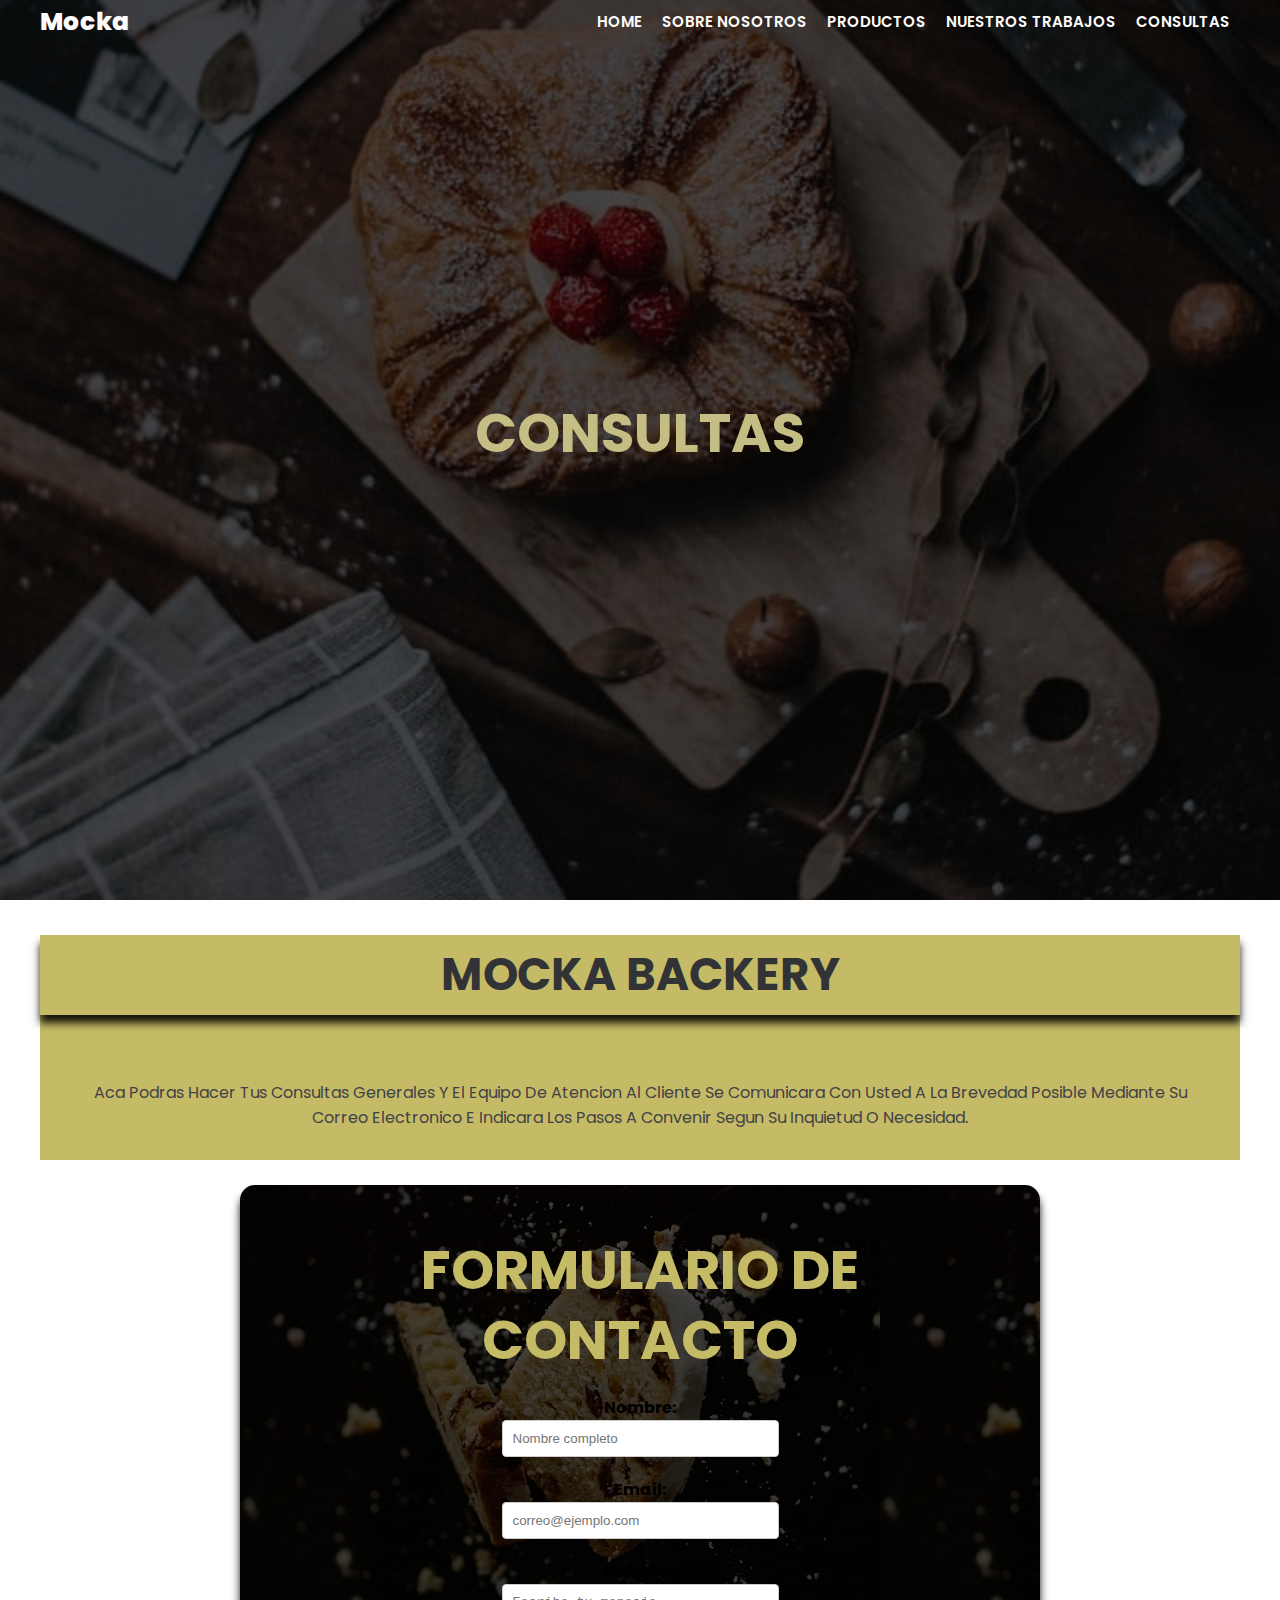
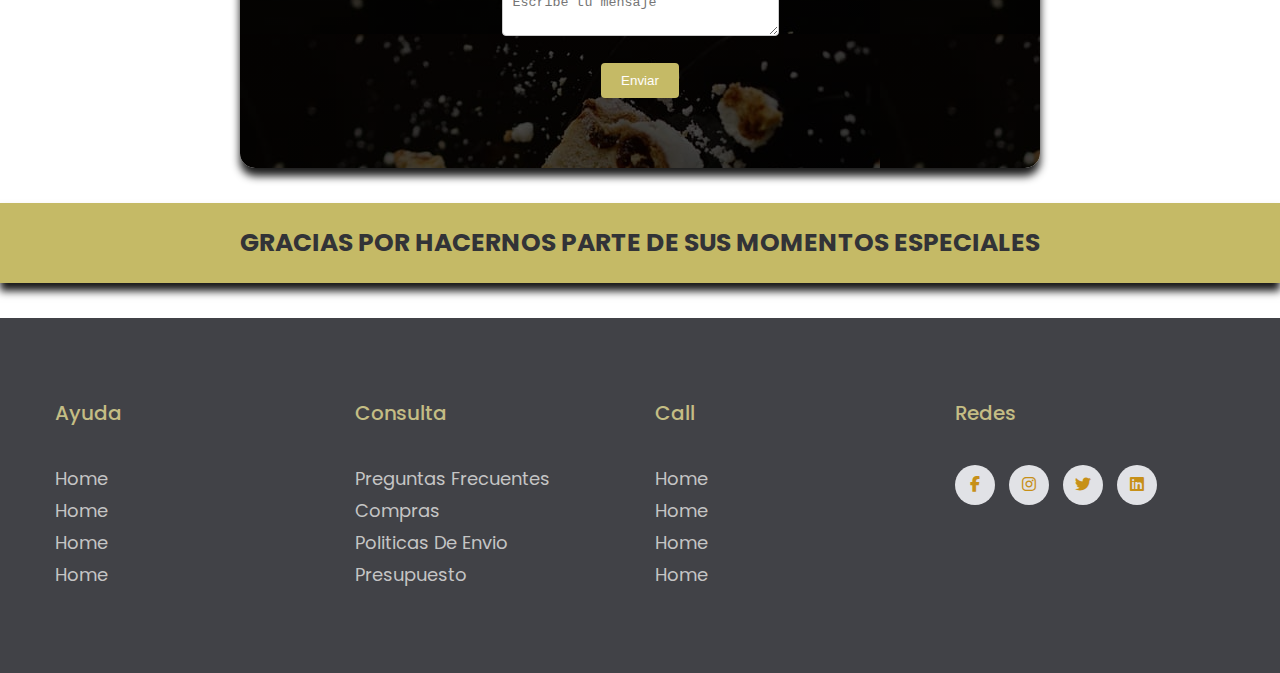
==== commit 5ef6820b: "modificacion de rutas generales" ====
--- a/pages/consultas.html
+++ b/pages/consultas.html
@@ -25,7 +25,7 @@
             <a href="#" class="logo">mocka</a>
             <input type="checkbox" id="menu"> <!-- id="menu cambiar el id -->
             <label for="menu">
-                <img src="/img/menu-burguer2.png" class="menu-icono"  alt="">
+                <img src="../img/menu-burguer2.png" class="menu-icono"  alt="">
             </label>
             <nav class="navbar">
                 <ul>
@@ -93,7 +93,7 @@
      <div class="footer-row">
 
         <div class="footer-links">
-            <h4>conlsulta</h4>
+            <h4>ayuda</h4>
             <ul>
                 <li><a href="#">home</a></li>
                 <li><a href="#">home</a></li>
@@ -103,7 +103,7 @@
         </div>
     
         <div class="footer-links">
-            <h4>ayuda</h4>
+            <h4>consulta</h4>
             <ul>
                 <li><a href="#">preguntas frecuentes</a></li>
                 <li><a href="#">compras</a></li>
@@ -122,7 +122,7 @@
             </ul>
         </div>
         <div class="footer-links">
-            <h4>siguenos</h4>
+            <h4>redes</h4>
             <div class="redes-link">
                 <a href="#"><i class="fab fa-facebook-f"></i></a>
                 <a href="#"><i class="fab fa-instagram"></i></a>
